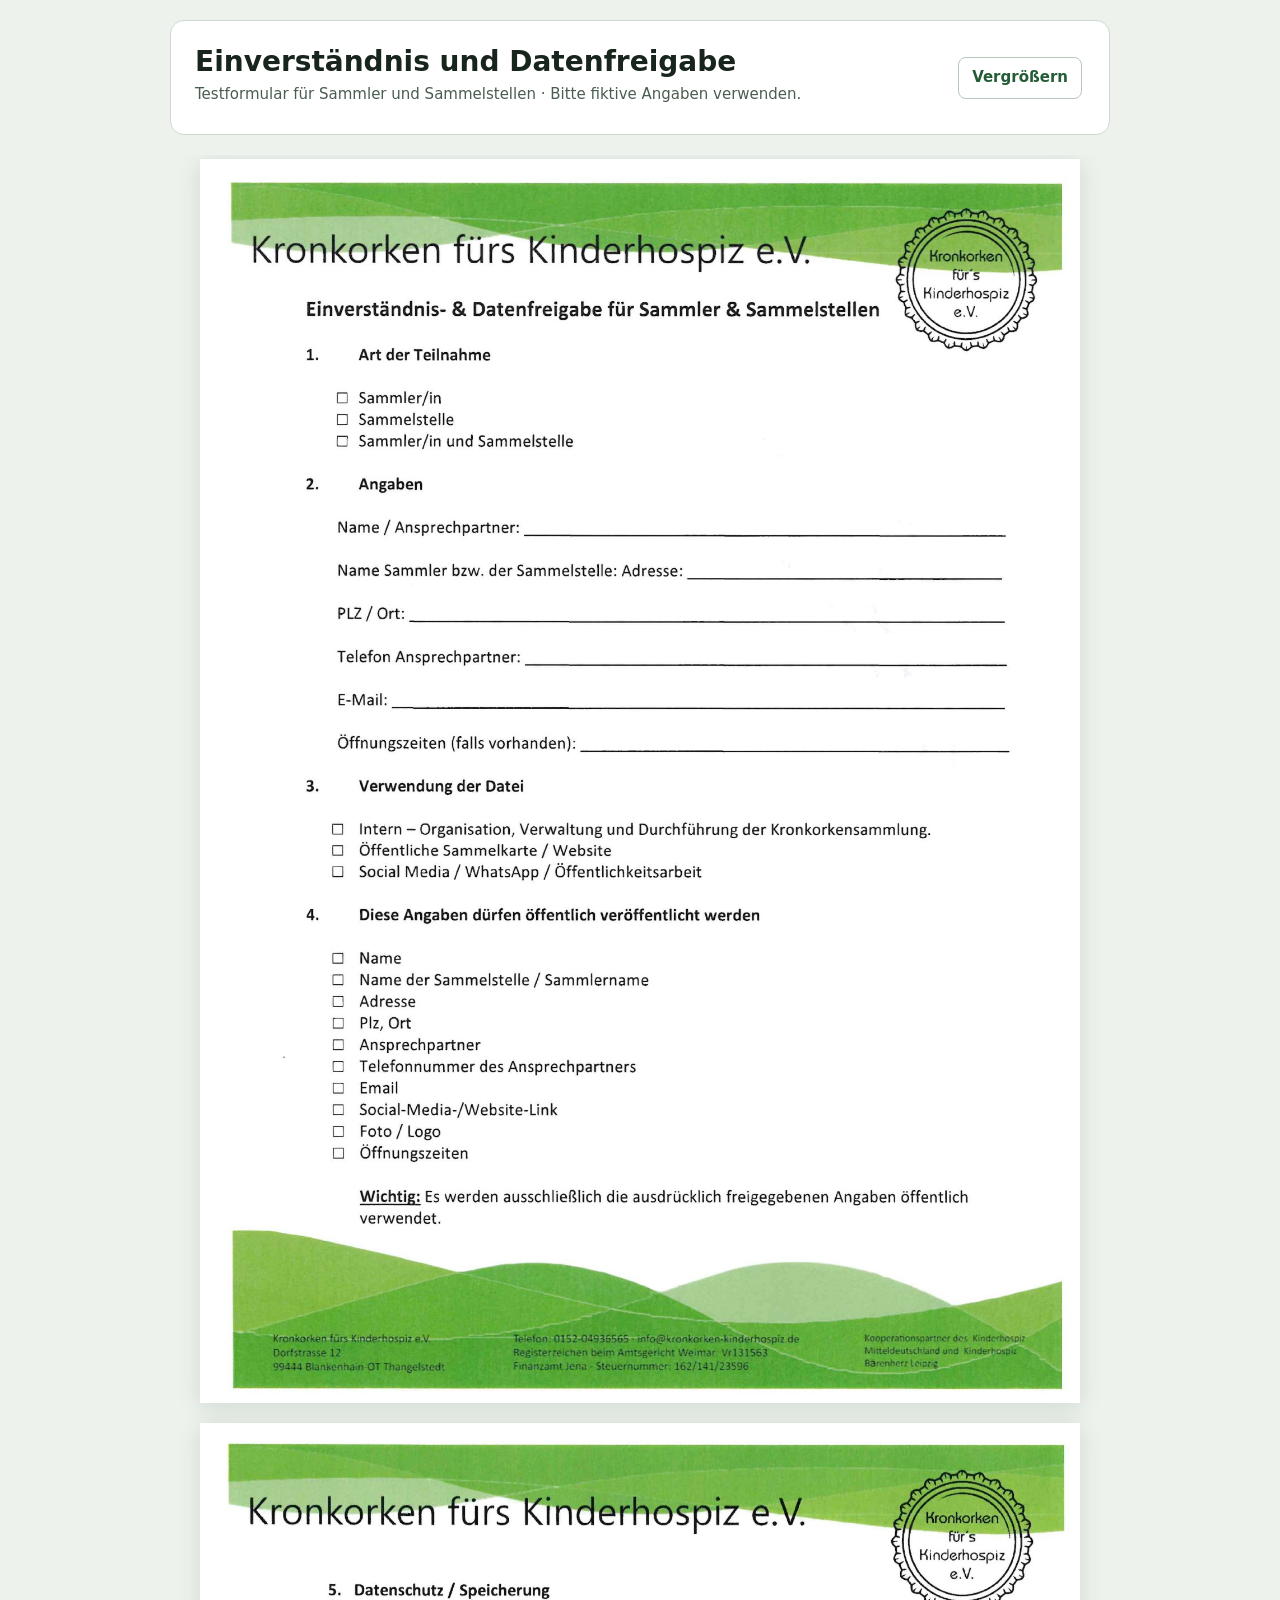
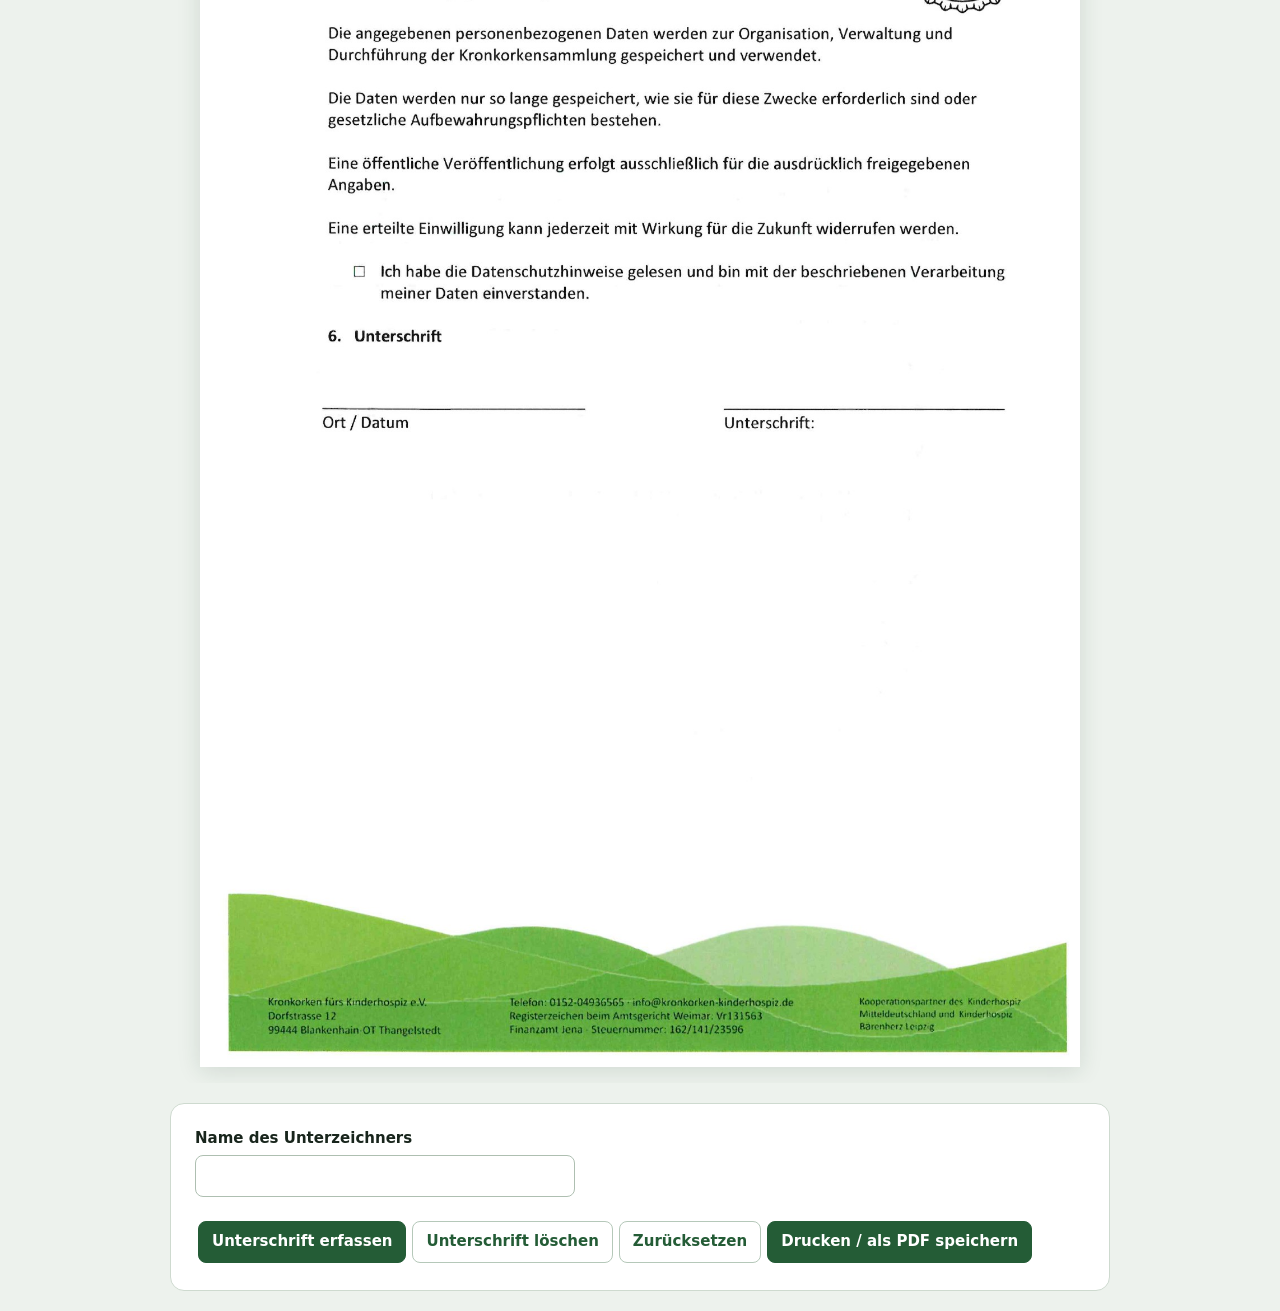
==== formular-test/index.html @ b5b85d60 "Kronkorken-Testformular hinzufügen" ====
<!doctype html><html lang="de"><meta charset="utf-8"><meta name="robots" content="noindex"><meta name="viewport" content="width=device-width, initial-scale=1"><title>Einverständnis und Datenfreigabe</title><style>
body{font:16px system-ui;margin:12px;background:#f0f0f0}header,footer{max-width:900px;margin:12px auto} .scroll{overflow:auto} .sheet{position:relative;margin:auto;width: min(900px,100%);aspect-ratio:786/1111;container-type:inline-size}.sheet>*{box-sizing:border-box;position:absolute;margin:0}.sheet input{border:0;background:transparent;font:1.7cqw Arial;padding:0 .5cqw;color:#111}.sheet input[type=checkbox],.sheet input[type=radio]{appearance:none;cursor:pointer}.sheet input:checked::after{content:'✓';font-weight:bold}.sheet canvas{touch-action:none;cursor:crosshair}button,a{margin:3px}output{display:block}dialog canvas{touch-action:none;border:1px solid #555;width:min(70vw,500px);height:120px}
#page2{margin-top:12px}.sheet input:checked::after{position:absolute;inset:0;display:grid;place-items:center;font-size:1.6cqw;line-height:1}.original{inset:0;width:100%;height:100%;pointer-events:none}.sheet .printvalue{display:none} @page{size:A4;margin:0} @media print{html,body{margin:0;background:white}header,footer,dialog{display:none!important}.scroll{overflow:visible}.sheet{width:210mm!important;height:297mm;max-width:none;margin:0!important;break-inside:avoid}.sheet+.sheet{break-before:page}.sheet input:not([type=checkbox]):not([type=radio]){display:none}.sheet .printvalue{display:block;white-space:nowrap;font:1.45cqw Arial;padding:0 .3cqw;overflow:hidden;line-height:1.3}}
@media screen{
:root{color-scheme:light;--green:#245c36;--ink:#18251c;--border:#cedacf}
body{margin:0;background:#edf2ed;color:var(--ink);font:15px/1.45 system-ui}
header,footer{box-sizing:border-box;width:min(940px,calc(100% - 24px));max-width:none;background:white;border:1px solid var(--border);border-radius:14px;padding:clamp(14px,3vw,24px);margin:20px auto}
header{display:flex;align-items:center;justify-content:space-between;gap:12px;flex-wrap:wrap}
h1{font-size:clamp(20px,3vw,28px);line-height:1.2;margin:0} h2{font-size:23px;margin:0}p{margin:5px 0;color:#4b5d51}
.scroll{padding:4px 12px 16px}
.sheet{width:min(880px,100%);box-shadow:0 4px 22px #173d2222;background:white}
#page2{margin-top:20px}
.sheet input:focus-visible,.sheet canvas:focus-visible{outline:2px solid var(--green);outline-offset:1px}
.sheet input:not([type=checkbox]):not([type=radio]):focus{background:#e8f5e8d9}
button{font:inherit;font-weight:600;border:1px solid #b5c8b9;border-radius:8px;background:#fff;color:var(--green);padding:9px 13px;cursor:pointer}
button:hover{background:#eaf4ea}
#sign,button[type=submit],#done{background:var(--green);color:white;border-color:var(--green)}
footer label{display:grid;gap:5px;font-weight:600;max-width:380px}
footer input{font:inherit;border:1px solid #aebfb1;border-radius:8px;padding:9px 11px}
output:not(:empty){margin-top:12px}
dialog{border:1px solid var(--border);border-radius:14px;padding:20px;color:var(--ink);box-shadow:0 8px 45px #18251c40}
dialog::backdrop{background:#1427198c}
dialog canvas{display:block;margin-top:14px;background:#fcfdfb;border:1px solid #9fb6a5;border-radius:8px}
}
</style><header><div><h1>Einverständnis und Datenfreigabe</h1><p>Testformular für Sammler und Sammelstellen · Bitte fiktive Angaben verwenden.</p></div><button id="zoom" type="button" aria-pressed="false">Vergrößern</button></header>
<form><div class="scroll"><div class="sheet" id="page"><img alt="" class="original" src="[data-uri]"></div><div class="sheet" id="page2"><img alt="" class="original" src="[data-uri]"></div></div><footer><label>Name des Unterzeichners <input id="signname" required maxlength="100" autocomplete="off"></label><br><button type="button" id="sign">Unterschrift erfassen</button><button type="button" id="clear">Unterschrift löschen</button><button type="reset">Zurücksetzen</button><button type="submit">Drucken / als PDF speichern</button><output aria-live="polite"></output></footer></form>
<dialog><h2>Unterschrift</h2><p>Mit Finger, Maus oder Stift unterschreiben.</p><canvas aria-label="Unterschriftsfläche"></canvas><br><button id="erase">Löschen</button><button id="done">Übernehmen</button></dialog>
<script type="module">
const fields={"sammler":[0,122,208,132,218],"stelle":[0,122,227,132,237],"beides":[0,122,247,132,257],"name":[0,289,321,718,337],"objekt":[0,435,359,715,375],"ort":[0,187,397,718,413],"telefon":[0,290,436,720,452],"email":[0,171,474,718,490],"zeiten":[0,340,513,722,529],"datum":[1,110,501,344,523],"unterschrift":[1,468,478,718,523],"intern":[0,118,593,128,603],"karte":[0,118,612,128,622],"oeffentlich":[0,118,632,128,642],"pub0":[0,118,709,128,719],"pub1":[0,118,728,128,738],"pub3":[0,118,748,128,758],"pub2":[0,118,767,128,777],"pub4":[0,118,786,128,796],"pub5":[0,118,806,128,816],"pub6":[0,118,825,128,835],"pub8":[0,118,844,128,854],"pub9":[0,118,864,128,874],"pub7":[0,118,883,128,893],"datenschutz":[1,137,395,147,405]}, w=786,h=1111;
const page=document.querySelector('#page'), form=document.querySelector('form'), dlg=document.querySelector('dialog'), out=document.querySelector('output'), large=dlg.querySelector('canvas');
const names={sammler:'Sammler/in',stelle:'Sammelstelle',beides:'Sammler/in und Sammelstelle',name:'Name / Ansprechpartner',objekt:'Sammlername bzw. Sammelstelle und Adresse',adresse:'Adresse',ort:'PLZ / Ort',telefon:'Telefon',email:'E-Mail',zeiten:'Öffnungszeiten',intern:'Interne Verwendung',karte:'Sammelkarte oder Website',oeffentlich:'Social Media oder Öffentlichkeitsarbeit',datenschutz:'Datenschutzhinweise gelesen und einverstanden',datum:'Ort und Datum',signname:'Name des Unterzeichners',unterschrift:'Unterschrift'};
['Name','Sammlername oder Sammelstelle','Ort','Adresse','Ansprechpartner','Telefonnummer','E-Mail','Öffnungszeiten','Social-Media- oder Website-Link','Foto oder Logo'].forEach((v,i)=>names['pub'+i]='Freigabe '+v);
let strokes=[], current, preview;
for(const [key,[n,x,y,r,t]] of Object.entries(fields)){
 const type=['name','objekt','ort','telefon','email','zeiten','datum','unterschrift'].includes(key)?'/Tx':'/Btn';
  const el=document.createElement(key==='unterschrift'?'canvas':'input');
  el.id=key;el.setAttribute('aria-label',names[key]);el.title=names[key];
  Object.assign(el.style,{left:x/w*100+'%',top:y/h*100+'%',width:(r-x)/w*100+'%',height:(t-y)/h*100+'%'});
  if(key==='unterschrift'){preview=el;el.tabIndex=0;el.onclick=()=>sign.click();el.onkeydown=e=>{if(e.key==='Enter'||e.key===' '){e.preventDefault();sign.click()}}}
  else if(type==='/Btn'){el.type=['sammler','stelle','beides'].includes(key)?'radio':'checkbox';el.name=el.type==='radio'?'teilnahme':key}
  else{el.type=key==='email'?'email':key==='telefon'?'tel':'text';el.maxLength=180}
  document.querySelector(n===0?'#page':'#page2').append(el);
}
function draw(canvas){
  const box=canvas.getBoundingClientRect();if(!box.width)return;
  canvas.width=Math.round(box.width*devicePixelRatio);canvas.height=Math.round(box.height*devicePixelRatio);
  const c=canvas.getContext('2d');c.lineWidth=1.5*devicePixelRatio;c.lineCap='round';c.lineJoin='round';
  const points=strokes.flat();if(!points.length)return;
  const x=Math.min(...points.map(p=>p[0])),y=Math.min(...points.map(p=>p[1]));
  const k=canvas===large?canvas.width/1000:Math.min((canvas.width-4)/Math.max(1,Math.max(...points.map(p=>p[0]))-x),(canvas.height-4)/Math.max(1,Math.max(...points.map(p=>p[1]))-y));
  for(const line of strokes){c.beginPath();line.forEach(([a,b],i)=>c[i?'lineTo':'moveTo'](canvas===large?a*k:2+(a-x)*k,canvas===large?b*k:2+(b-y)*k));c.stroke()}
}
const sign=document.querySelector('#sign');sign.onclick=()=>{dlg.showModal();draw(large)};
document.querySelector('#done').onclick=()=>{dlg.close();draw(preview)};
document.querySelector('#erase').onclick=()=>{strokes=[];draw(large);draw(preview)};
document.querySelector('#clear').onclick=()=>{strokes=[];draw(preview)};
function point(e){const b=large.getBoundingClientRect();return [Math.max(0,Math.min(1000,(e.clientX-b.left)*1000/b.width)),Math.max(0,Math.min(1000,(e.clientY-b.top)*1000/b.width))]}
large.onpointerdown=e=>{if(current)return;large.setPointerCapture(e.pointerId);current=[point(e)];strokes.push(current);draw(large)};
large.onpointermove=e=>{if(current&&large.hasPointerCapture(e.pointerId)){current.push(point(e));draw(large)}};
large.onlostpointercapture=()=>{current=null;draw(preview)};
new ResizeObserver(()=>draw(preview)).observe(preview);
document.querySelector('#zoom').onclick=e=>{const active=e.currentTarget.getAttribute('aria-pressed')!=='true'; e.currentTarget.setAttribute('aria-pressed',String(active)); e.currentTarget.textContent=active?'Ansicht zurücksetzen':'Vergrößern'; document.querySelectorAll('.sheet').forEach(sheet=>sheet.style.width=active?'1000px':'')};
form.onreset=()=>{strokes=[];draw(preview);out.value=''};
form.onsubmit=e=>{
  e.preventDefault();
  if(!strokes.some(line=>line.length>1&&line.some(([x,y])=>x!==line[0][0]||y!==line[0][1]))){out.value='Bitte zuerst unterschreiben.';return}
  document.querySelectorAll('.printvalue').forEach(el=>el.remove());
  for(const el of document.querySelectorAll('.sheet input:not([type=checkbox]):not([type=radio])')){
    const label=document.createElement('span');label.className='printvalue';label.style.cssText=el.style.cssText;label.textContent=el.value;el.after(label);
  }
  draw(preview);
  out.value='Im Druckdialog „Als PDF speichern“ auswählen.';
  window.print();
};
</script></html>
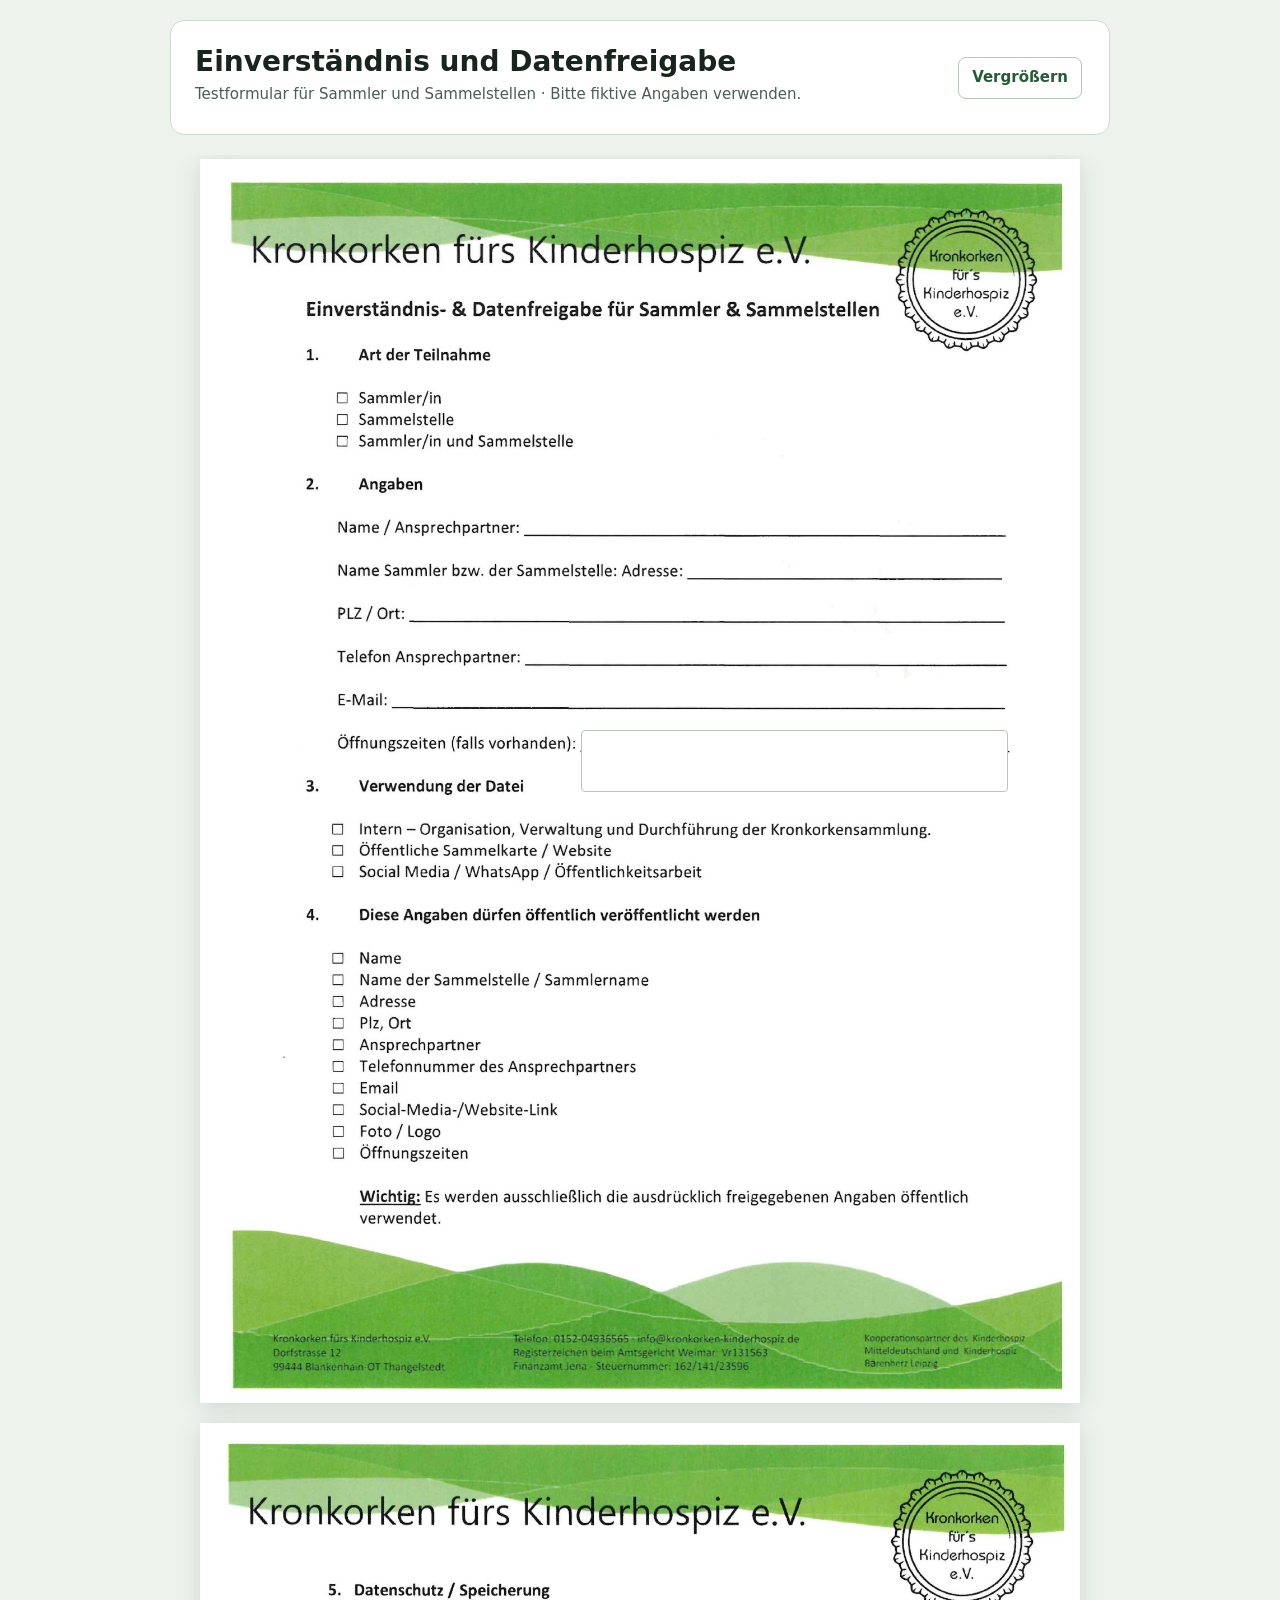
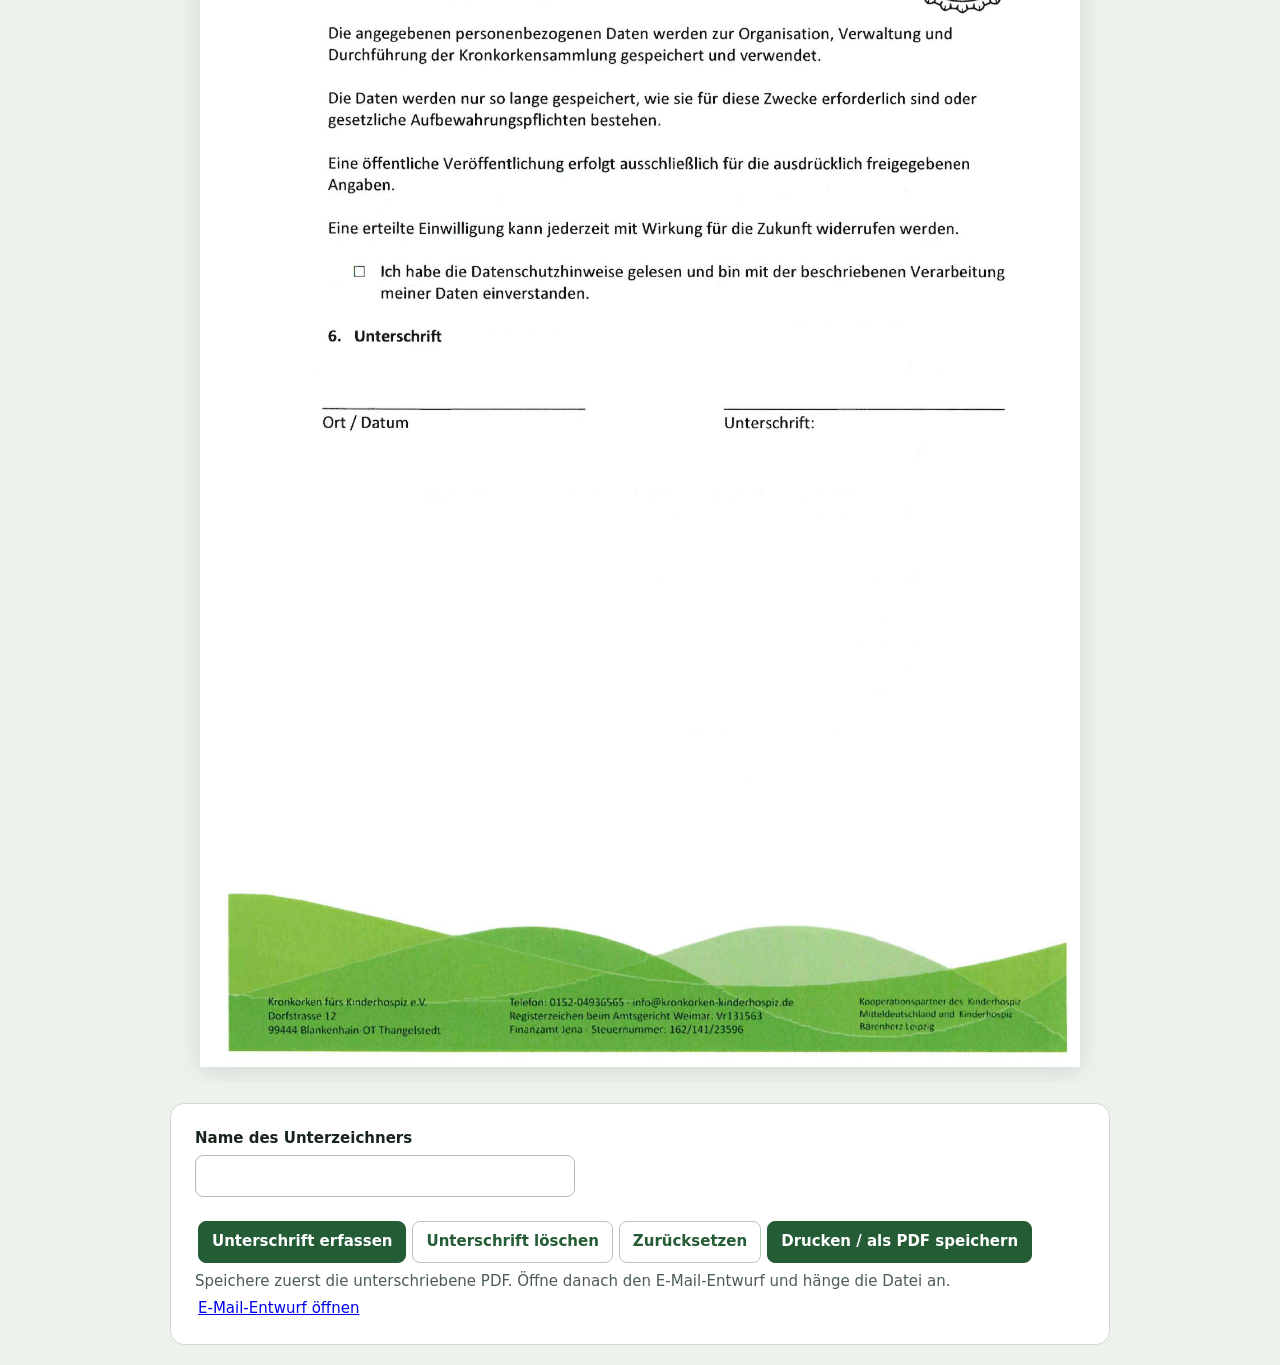
==== commit 8c944e5a: "Testformular: größere Öffnungszeiten und E-Mail-Entwurf" ====
--- a/formular-test/index.html
+++ b/formular-test/index.html
@@ -22,22 +22,25 @@
 dialog::backdrop{background:#1427198c}
 dialog canvas{display:block;margin-top:14px;background:#fcfdfb;border:1px solid #9fb6a5;border-radius:8px}
 }
+.sheet textarea{font:1.7cqw/1.3 Arial;padding:.4cqw;border:1px solid #b5c8b9;border-radius:4px;resize:none;background:#fff;color:#111}
+@media print{.sheet textarea{display:none}.sheet .print-hours{white-space:pre-wrap;overflow-wrap:anywhere}}
 </style><header><div><h1>Einverständnis und Datenfreigabe</h1><p>Testformular für Sammler und Sammelstellen · Bitte fiktive Angaben verwenden.</p></div><button id="zoom" type="button" aria-pressed="false">Vergrößern</button></header>
-<form><div class="scroll"><div class="sheet" id="page"><img alt="" class="original" src="[data-uri]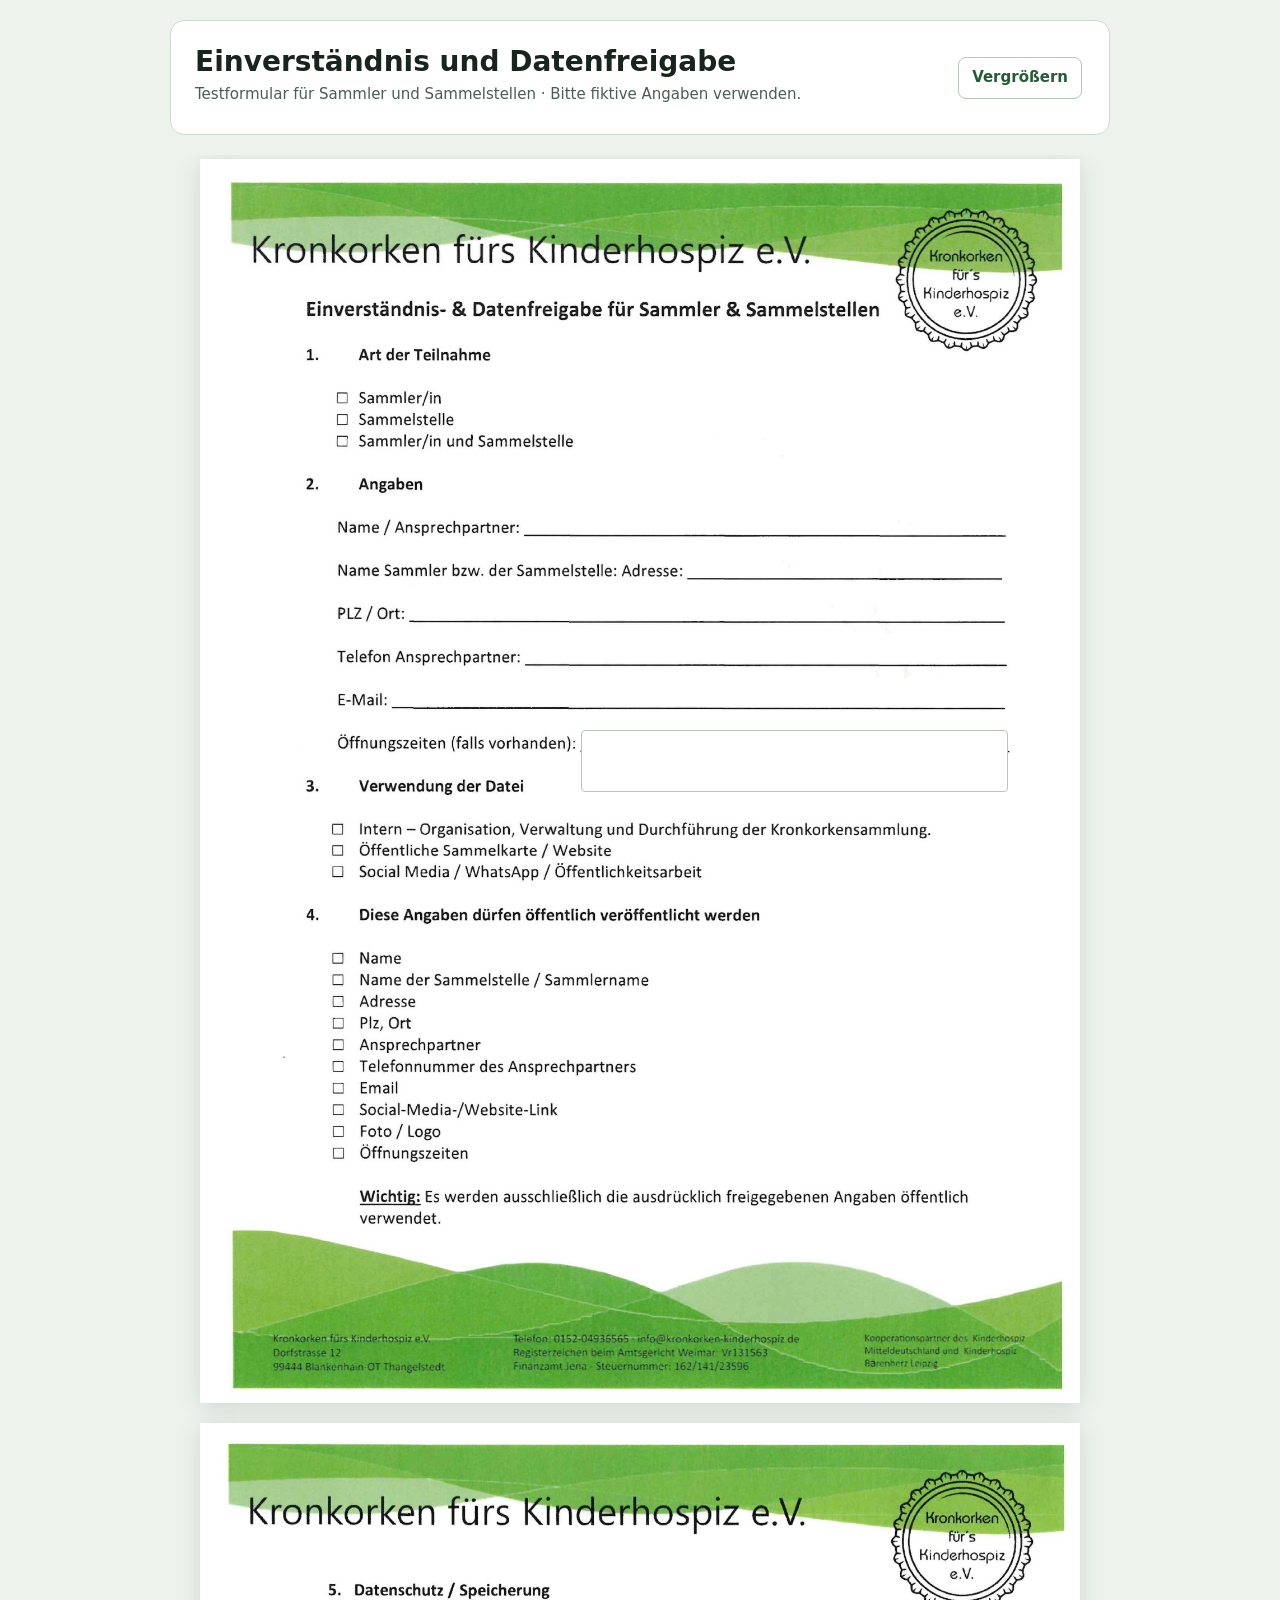
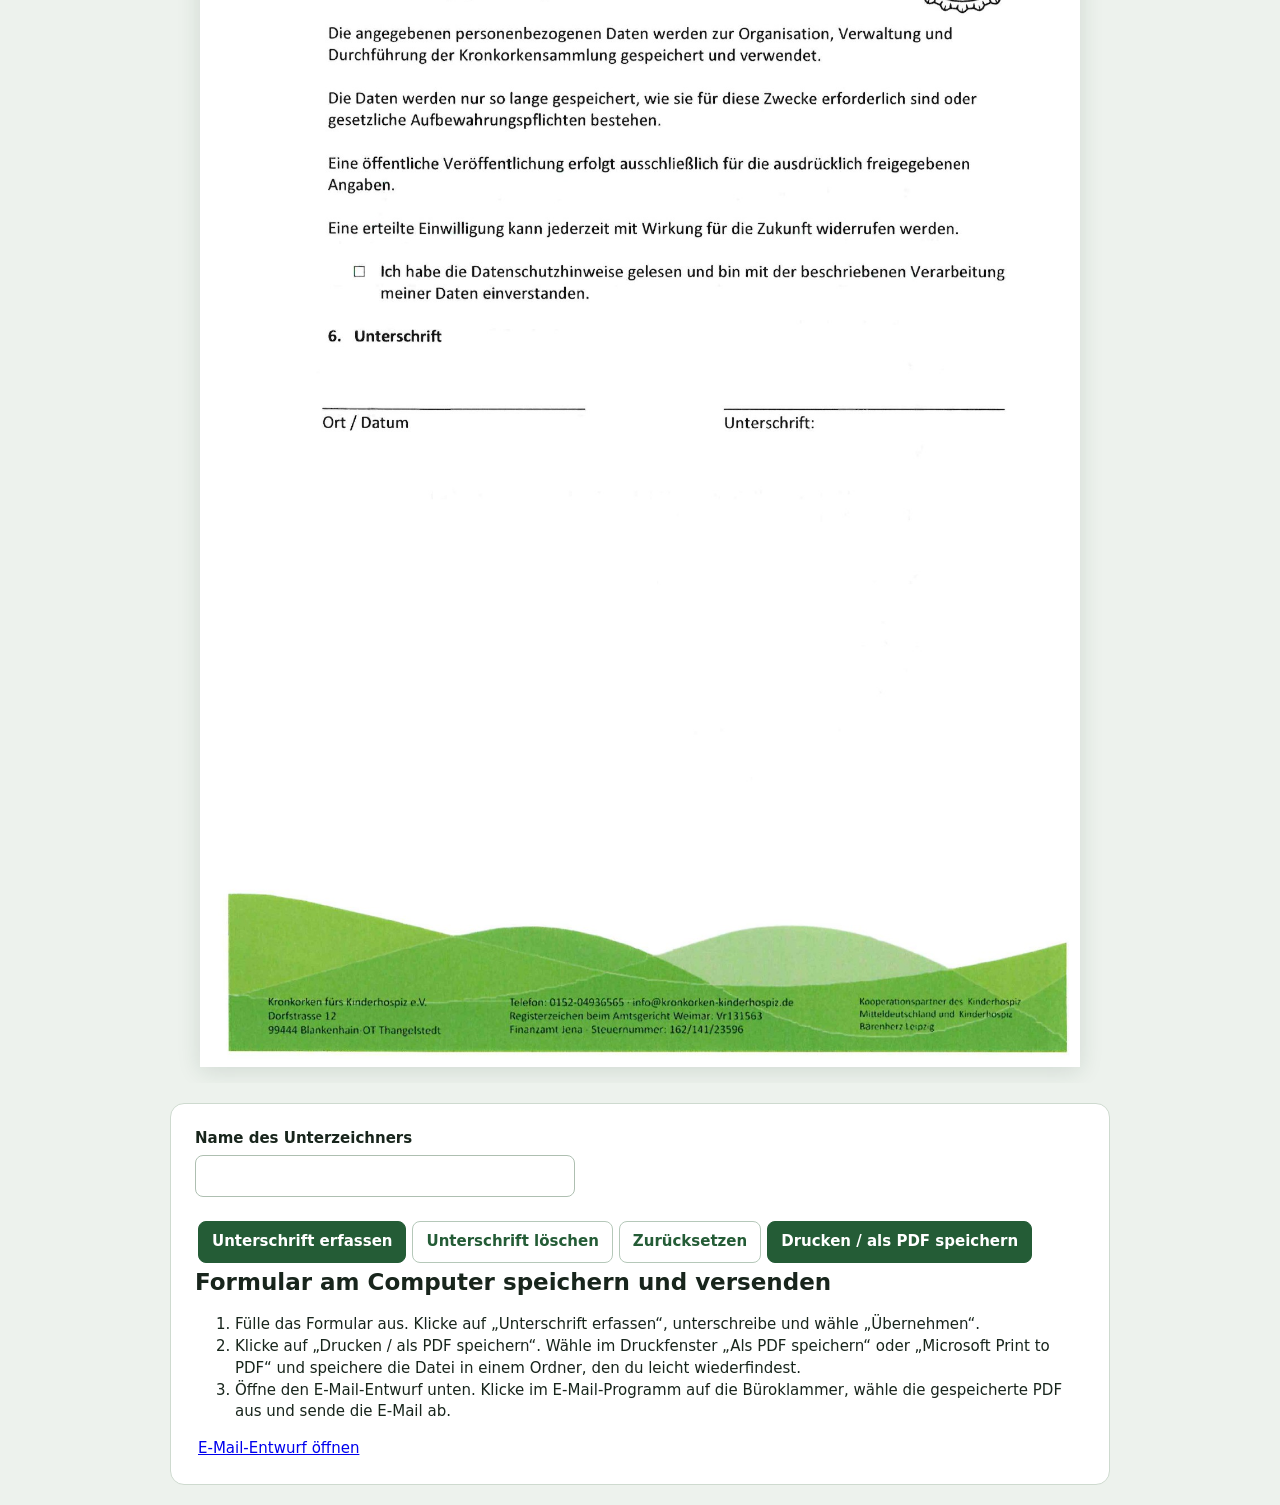
==== commit c0d9e0e7: "Desktop-Anleitung für PDF und E-Mail ergänzen" ====
--- a/formular-test/index.html
+++ b/formular-test/index.html
@@ -25,7 +25,7 @@
 .sheet textarea{font:1.7cqw/1.3 Arial;padding:.4cqw;border:1px solid #b5c8b9;border-radius:4px;resize:none;background:#fff;color:#111}
 @media print{.sheet textarea{display:none}.sheet .print-hours{white-space:pre-wrap;overflow-wrap:anywhere}}
 </style><header><div><h1>Einverständnis und Datenfreigabe</h1><p>Testformular für Sammler und Sammelstellen · Bitte fiktive Angaben verwenden.</p></div><button id="zoom" type="button" aria-pressed="false">Vergrößern</button></header>
-<form><div class="scroll"><div class="sheet" id="page"><img alt="" class="original" src="[data-uri]